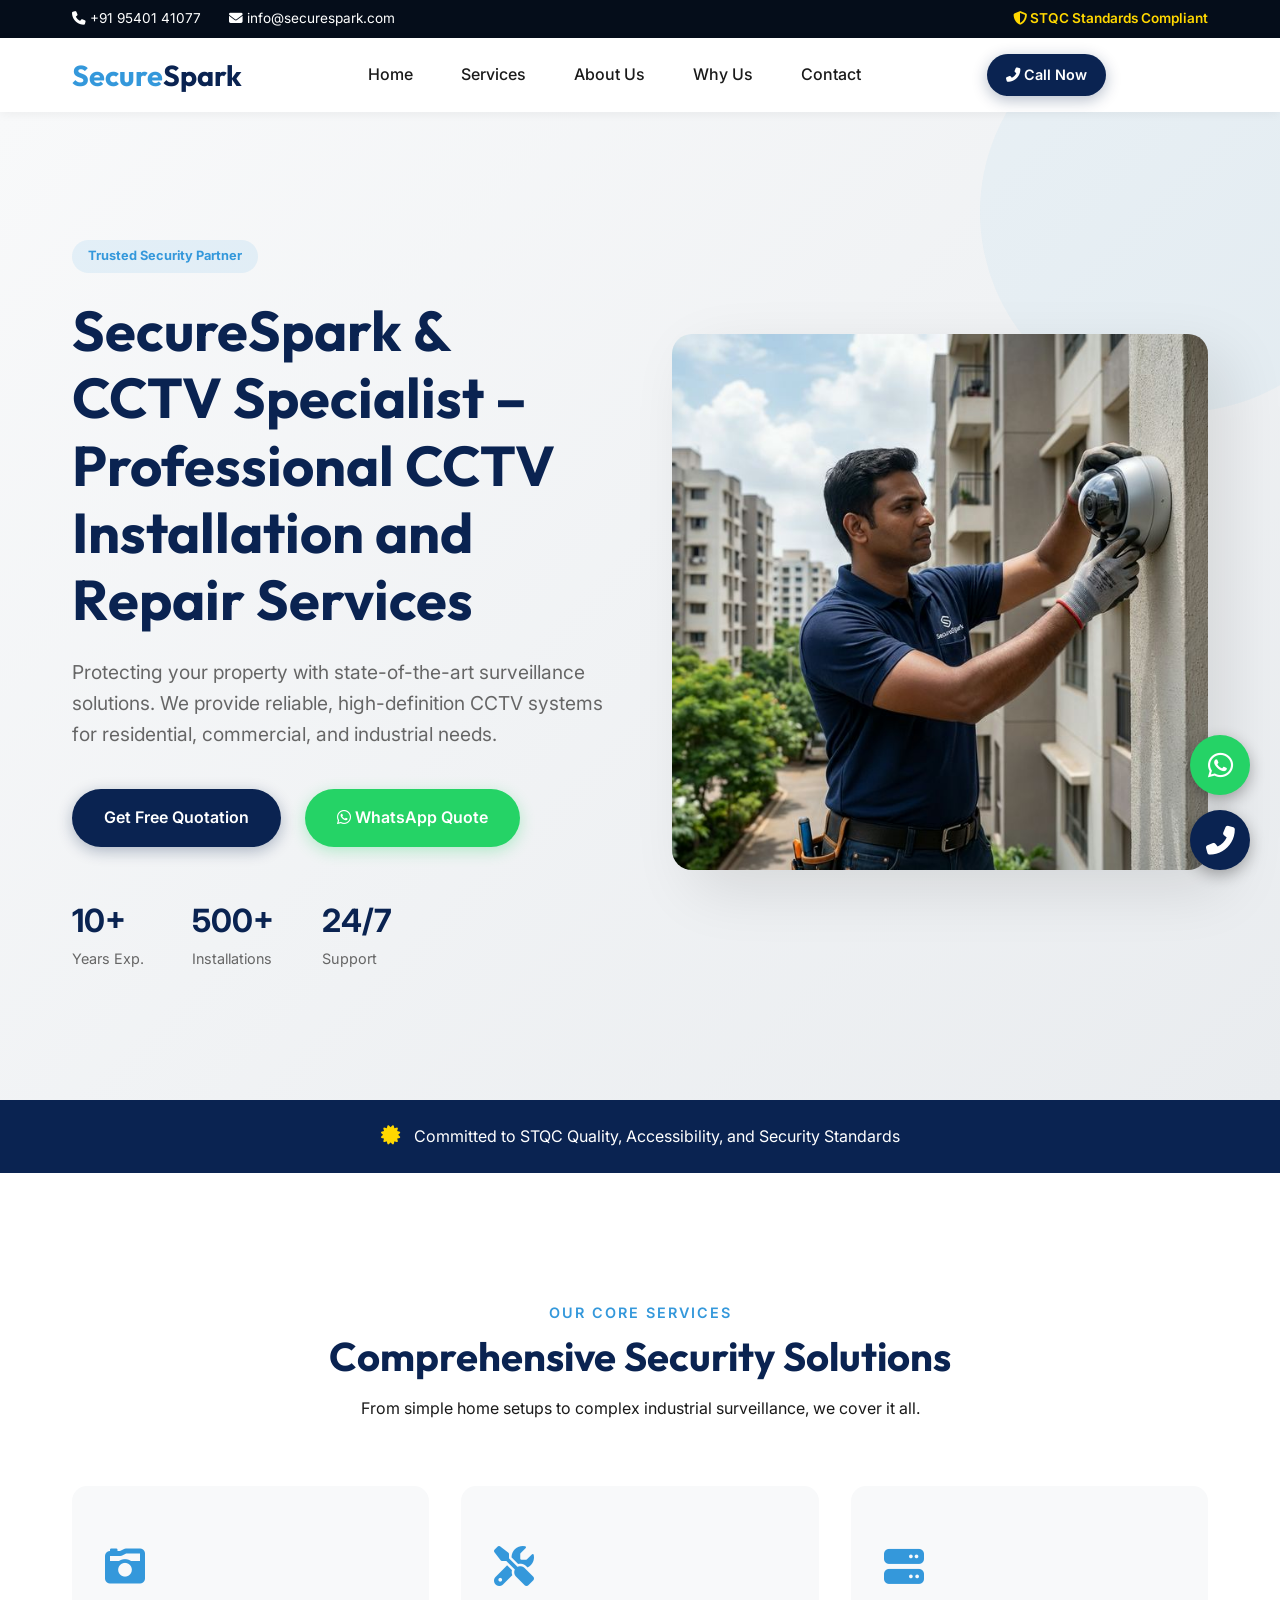
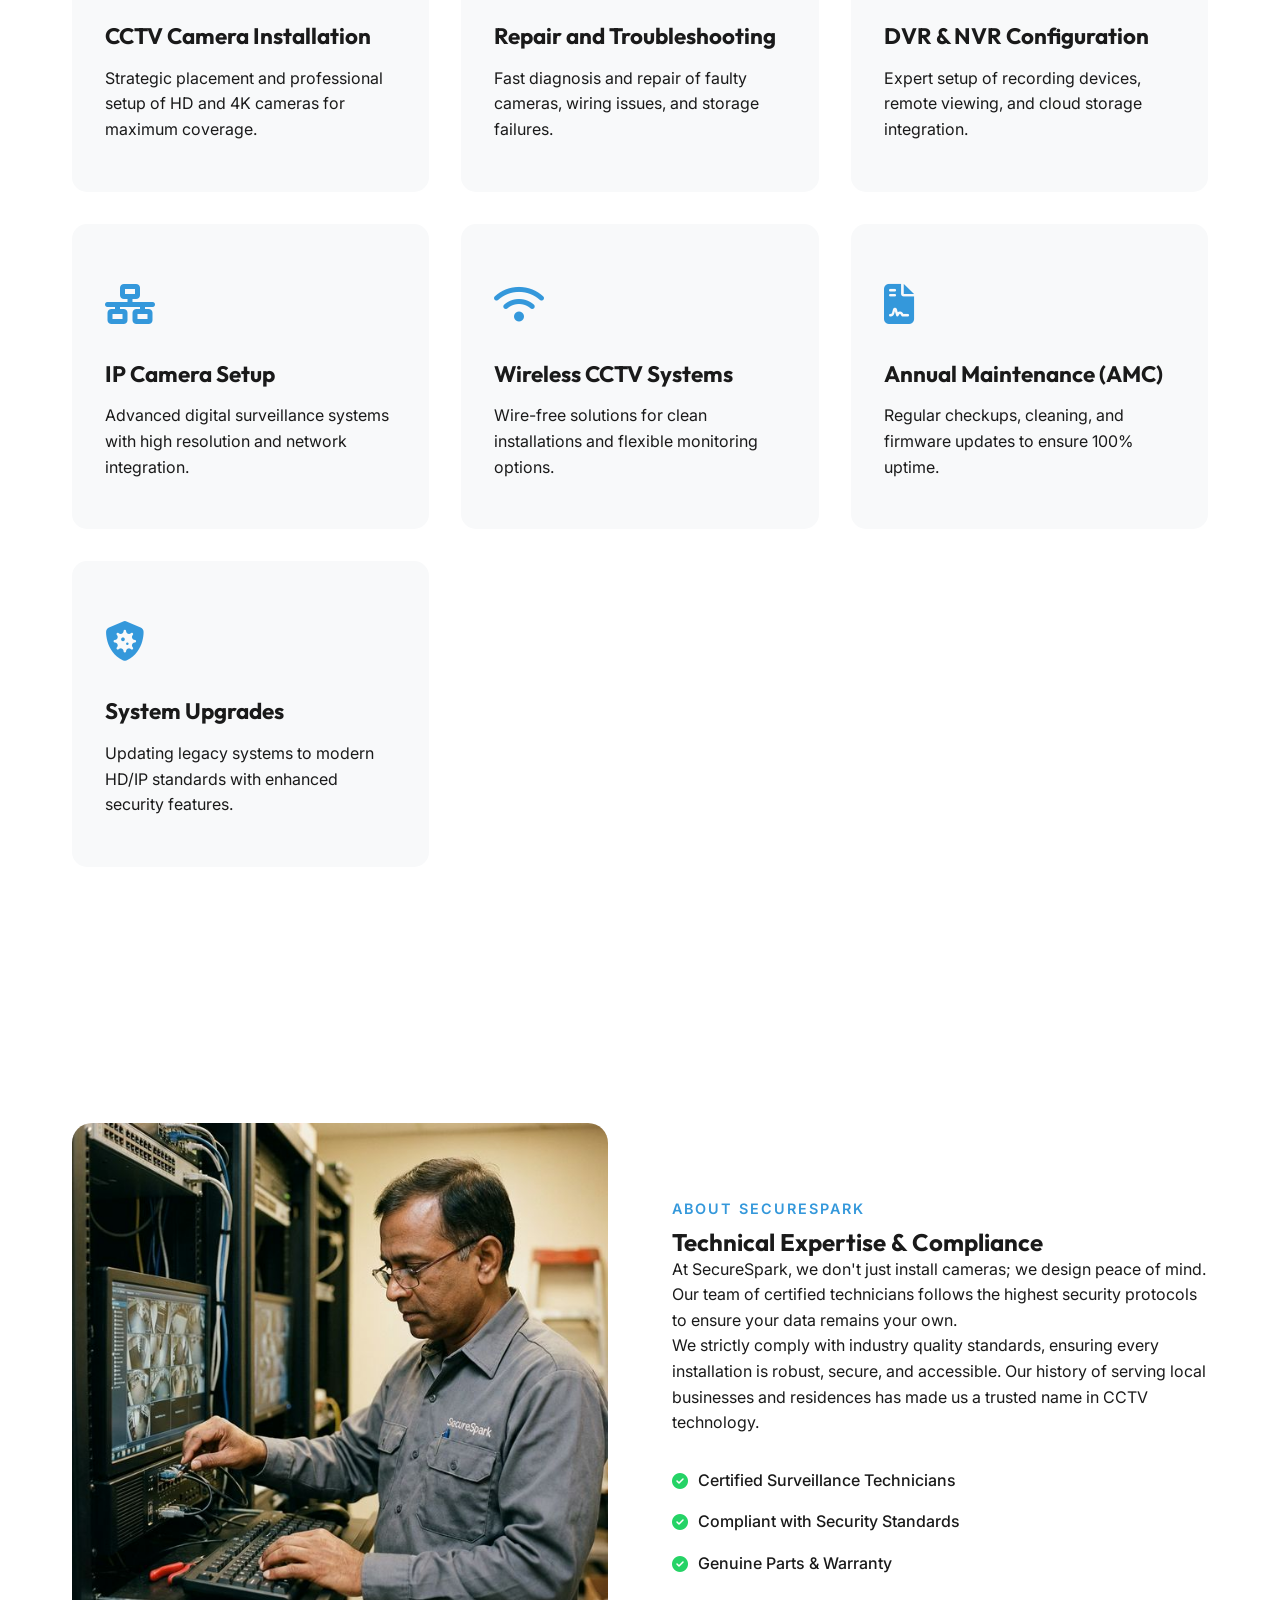
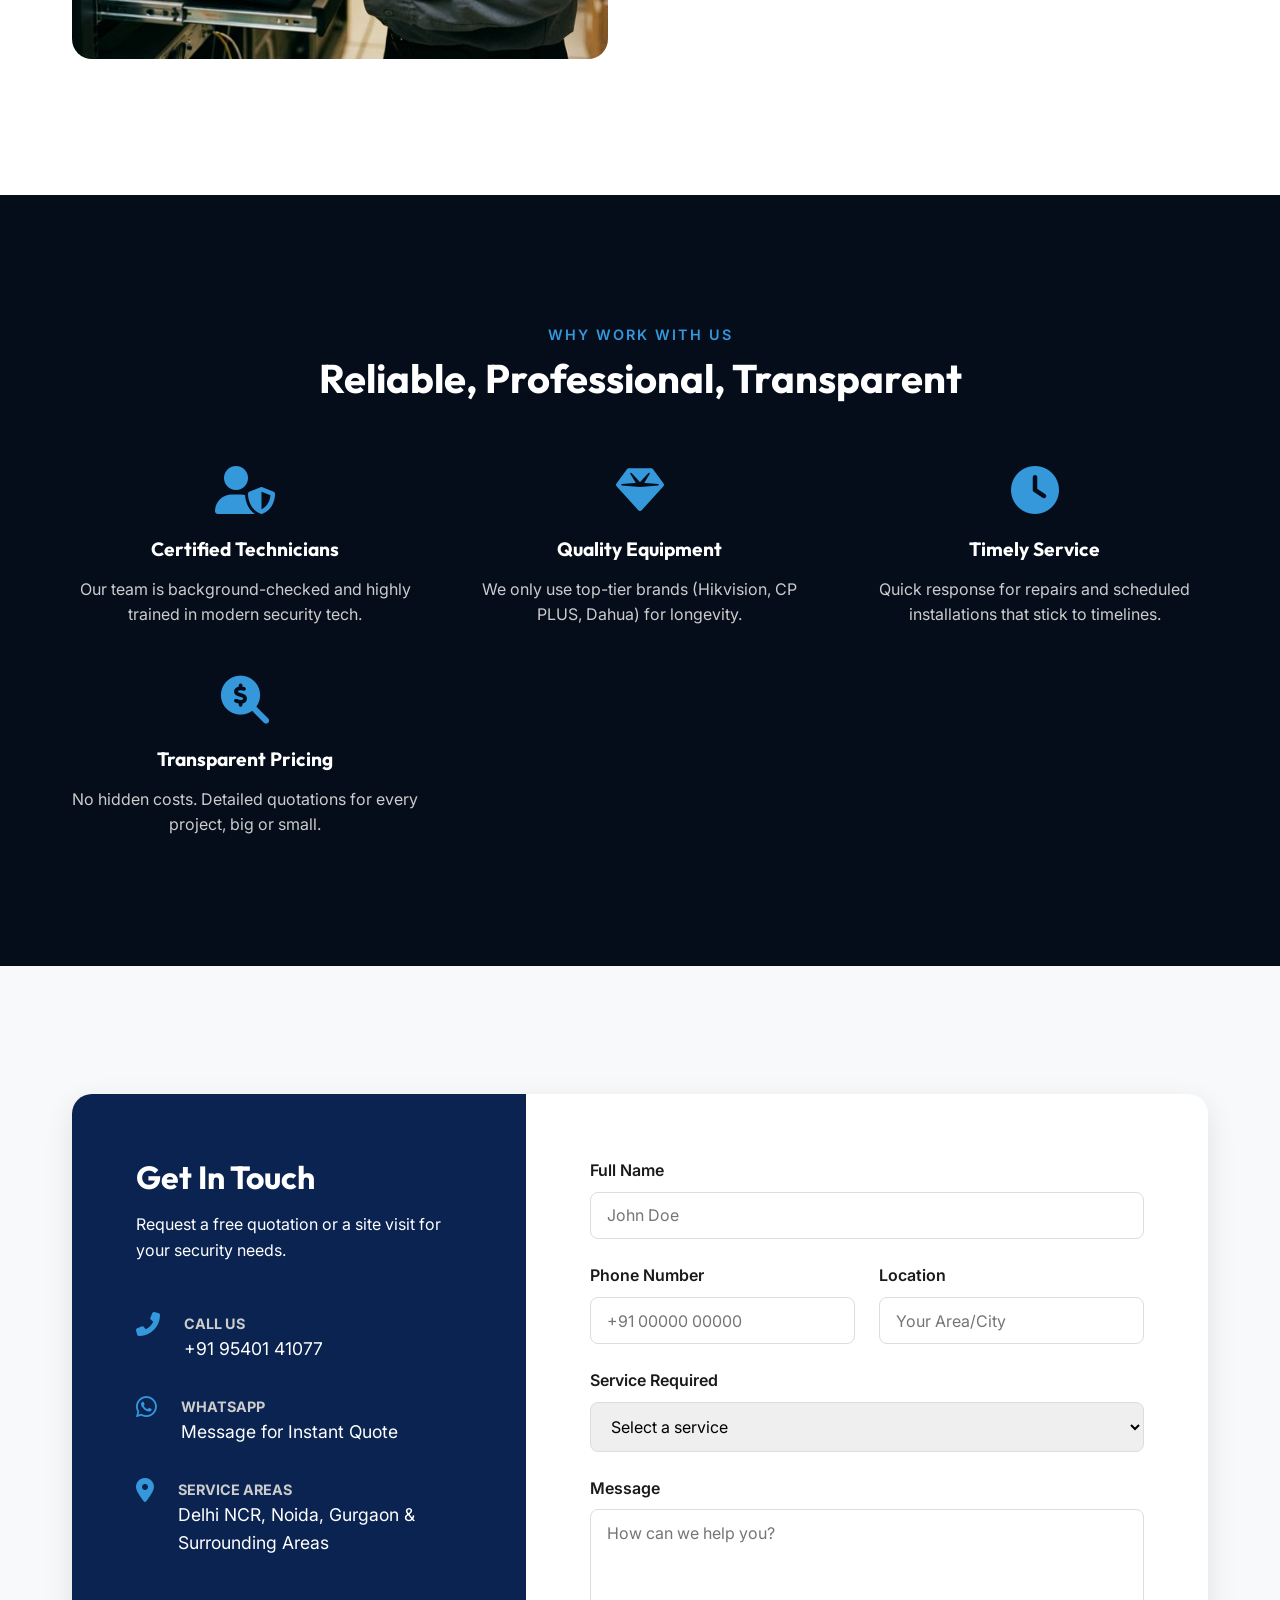
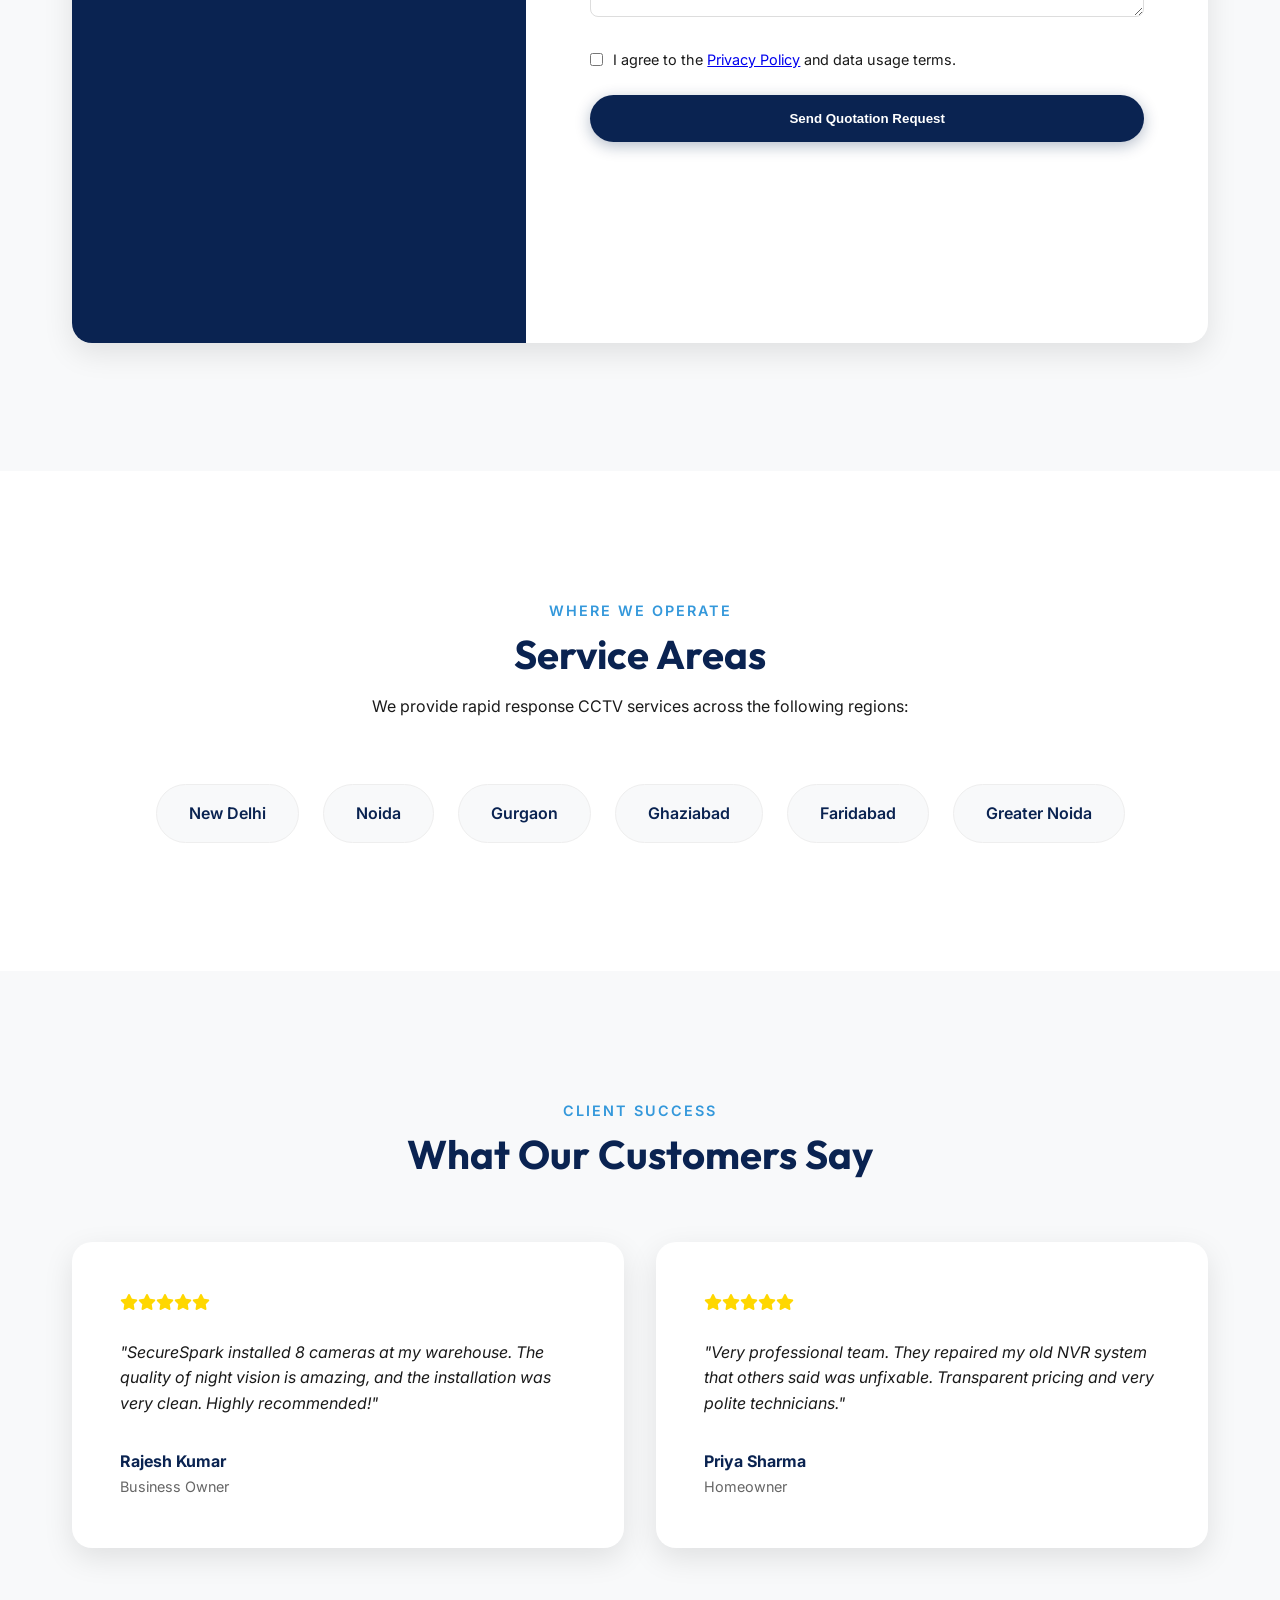
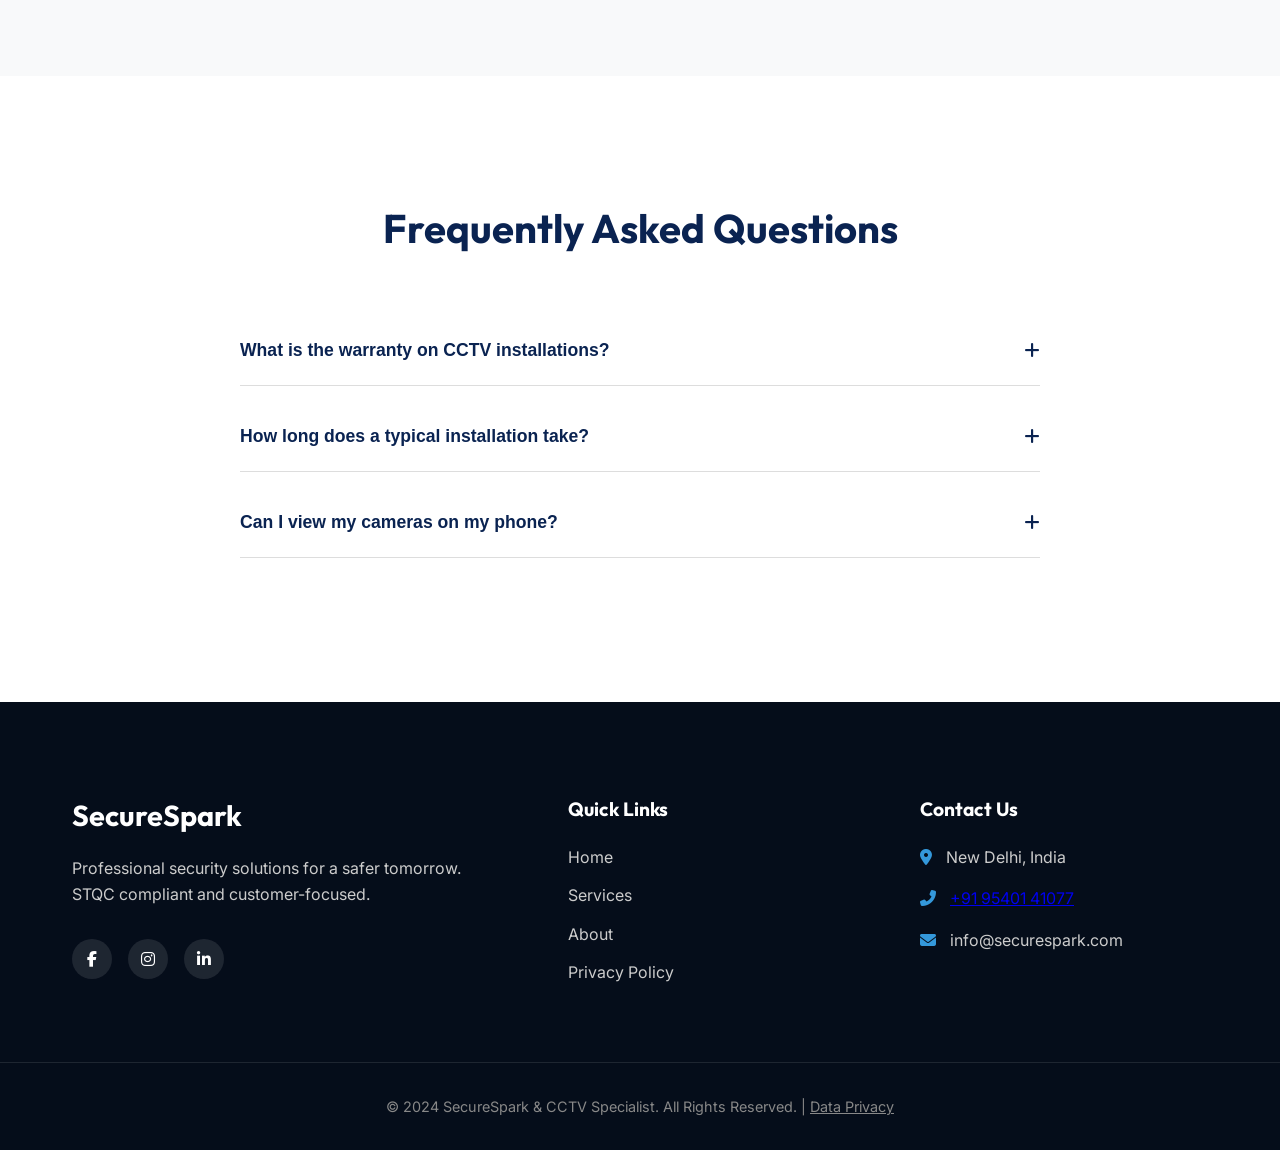
==== index.html @ 8aa3fdb1 "Add files via upload" ====
<!DOCTYPE html>
<html lang="en">

<head>
    <meta charset="UTF-8">
    <meta name="viewport" content="width=device-width, initial-scale=1.0">
    <title>SecureSpark & CCTV Specialist - Professional CCTV Installation & Repair</title>
    <meta name="description"
        content="Professional CCTV installation, repair, and maintenance services for residential and commercial clients. Get a free quotation today. Secure your space with SecureSpark.">
    <meta name="keywords"
        content="CCTV installation near me, CCTV repair service, security camera installation, SecureSpark CCTV, security systems India">

    <!-- Favicon (Placeholder) -->
    <link rel="icon" type="image/x-icon" href="/assets/favicon.ico">

    <!-- Google Fonts -->
    <link rel="preconnect" href="https://fonts.googleapis.com">
    <link rel="preconnect" href="https://fonts.gstatic.com" crossorigin>
    <link
        href="https://fonts.googleapis.com/css2?family=Outfit:wght@300;400;600;700&family=Inter:wght@400;500;700&display=swap"
        rel="stylesheet">

    <!-- Font Awesome for Icons (using CDN for simplicity and performance) -->
    <link rel="stylesheet" href="https://cdnjs.cloudflare.com/ajax/libs/font-awesome/6.5.1/css/all.min.css">

    <!-- CSS Styles -->
    <link rel="stylesheet" href="styles.css">

    <!-- Structured Data (JSON-LD) for SEO -->
    <script type="application/ld+json">
    {
      "@context": "https://schema.org",
      "@type": "LocalBusiness",
      "name": "SecureSpark & CCTV Specialist",
      "image": "assets/hero-cctv.webp",
      "@id": "",
      "url": "https://www.securespark.com",
      "telephone": "+919540141077",
      "address": {
        "@type": "PostalAddress",
        "streetAddress": "Main Area",
        "addressLocality": "New Delhi",
        "addressRegion": "Delhi",
        "postalCode": "110001",
        "addressCountry": "IN"
      },
      "geo": {
        "@type": "GeoCoordinates",
        "latitude": 28.6139,
        "longitude": 77.2090
      },
      "openingHoursSpecification": {
        "@type": "OpeningHoursSpecification",
        "dayOfWeek": [
          "Monday",
          "Tuesday",
          "Wednesday",
          "Thursday",
          "Friday",
          "Saturday",
          "Sunday"
        ],
        "opens": "00:00",
        "closes": "23:59"
      },
      "sameAs": [
        "https://www.facebook.com/securespark",
        "https://www.instagram.com/securespark"
      ]
    }
    </script>
</head>

<body>
    <!-- Top Bar -->
    <div class="top-bar">
        <div class="container flex-between">
            <div class="contact-info">
                <a href="tel:+919540141077"><i class="fas fa-phone"></i> +91 95401 41077</a>
                <a href="mailto:info@securespark.com"><i class="fas fa-envelope"></i> info@securespark.com</a>
            </div>
            <div class="top-actions">
                <span class="stqc-tag"><i class="fas fa-shield-alt"></i> STQC Standards Compliant</span>
            </div>
        </div>
    </div>

    <!-- Header / Navbar -->
    <header class="header" id="header">
        <nav class="container navbar">
            <a href="/" class="logo">
                <span class="spark">Secure</span>Spark
            </a>
            <ul class="nav-links">
                <li><a href="#home">Home</a></li>
                <li><a href="#services">Services</a></li>
                <li><a href="#about">About Us</a></li>
                <li><a href="#why-choose-us">Why Us</a></li>
                <li><a href="#contact">Contact</a></li>
            </ul>
            <div class="nav-cta">
                <a href="tel:+919540141077" class="btn btn-primary small-btn"><i class="fas fa-phone-alt"></i> Call
                    Now</a>
            </div>
            <div class="mobile-menu-btn" id="menu-btn">
                <span></span>
                <span></span>
                <span></span>
            </div>
        </nav>
    </header>

    <main>
        <!-- Hero Section -->
        <section id="home" class="hero">
            <div class="container grid-2">
                <div class="hero-content">
                    <span class="badge">Trusted Security Partner</span>
                    <h1>SecureSpark & CCTV Specialist – Professional CCTV Installation and Repair Services</h1>
                    <p>Protecting your property with state-of-the-art surveillance solutions. We provide reliable,
                        high-definition CCTV systems for residential, commercial, and industrial needs.</p>
                    <div class="hero-btns">
                        <a href="#contact" class="btn btn-primary">Get Free Quotation</a>
                        <a href="https://wa.me/919540141077" class="btn btn-secondary"><i class="fab fa-whatsapp"></i>
                            WhatsApp Quote</a>
                    </div>
                    <div class="hero-stats">
                        <div class="stat-item">
                            <span class="stat-num">10+</span>
                            <span class="stat-text">Years Exp.</span>
                        </div>
                        <div class="stat-item">
                            <span class="stat-num">500+</span>
                            <span class="stat-text">Installations</span>
                        </div>
                        <div class="stat-item">
                            <span class="stat-num">24/7</span>
                            <span class="stat-text">Support</span>
                        </div>
                    </div>
                </div>
                <div class="hero-image">
                    <div class="img-wrapper">
                        <img src="assets/hero-v3.png" alt="Professional Indian CCTV Installation - SecureSpark"
                            id="hero-img">
                    </div>
                </div>
            </div>
        </section>

        <!-- Quality Standards Banner -->
        <section class="stqc-banner">
            <div class="container">
                <div class="banner-content">
                    <i class="fas fa-certificate"></i>
                    <span>Committed to STQC Quality, Accessibility, and Security Standards</span>
                </div>
            </div>
        </section>

        <!-- Services Section -->
        <section id="services" class="services">
            <div class="container">
                <div class="section-header">
                    <span class="subheading">Our Core Services</span>
                    <h2>Comprehensive Security Solutions</h2>
                    <p>From simple home setups to complex industrial surveillance, we cover it all.</p>
                </div>
                <div class="services-grid">
                    <div class="service-card">
                        <div class="icon"><i class="fas fa-camera-retro"></i></div>
                        <h3>CCTV Camera Installation</h3>
                        <p>Strategic placement and professional setup of HD and 4K cameras for maximum coverage.</p>
                    </div>
                    <div class="service-card">
                        <div class="icon"><i class="fas fa-tools"></i></div>
                        <h3>Repair and Troubleshooting</h3>
                        <p>Fast diagnosis and repair of faulty cameras, wiring issues, and storage failures.</p>
                    </div>
                    <div class="service-card">
                        <div class="icon"><i class="fas fa-server"></i></div>
                        <h3>DVR & NVR Configuration</h3>
                        <p>Expert setup of recording devices, remote viewing, and cloud storage integration.</p>
                    </div>
                    <div class="service-card">
                        <div class="icon"><i class="fas fa-network-wired"></i></div>
                        <h3>IP Camera Setup</h3>
                        <p>Advanced digital surveillance systems with high resolution and network integration.</p>
                    </div>
                    <div class="service-card">
                        <div class="icon"><i class="fas fa-wifi"></i></div>
                        <h3>Wireless CCTV Systems</h3>
                        <p>Wire-free solutions for clean installations and flexible monitoring options.</p>
                    </div>
                    <div class="service-card">
                        <div class="icon"><i class="fas fa-file-contract"></i></div>
                        <h3>Annual Maintenance (AMC)</h3>
                        <p>Regular checkups, cleaning, and firmware updates to ensure 100% uptime.</p>
                    </div>
                    <div class="service-card">
                        <div class="icon"><i class="fas fa-shield-virus"></i></div>
                        <h3>System Upgrades</h3>
                        <p>Updating legacy systems to modern HD/IP standards with enhanced security features.</p>
                    </div>
                </div>
            </div>
        </section>

        <!-- About Section -->
        <section id="about" class="about">
            <div class="container grid-2 align-center">
                <div class="about-image">
                    <img src="assets/about-v3.png" alt="SecureSpark Indian Technician at work">
                </div>
                <div class="about-content">
                    <span class="subheading">About SecureSpark</span>
                    <h2>Technical Expertise & Compliance</h2>
                    <p>At SecureSpark, we don't just install cameras; we design peace of mind. Our team of certified
                        technicians follows the highest security protocols to ensure your data remains your own.</p>
                    <p>We strictly comply with industry quality standards, ensuring every installation is robust,
                        secure, and accessible. Our history of serving local businesses and residences has made us a
                        trusted name in CCTV technology.</p>
                    <ul class="about-list">
                        <li><i class="fas fa-check-circle"></i> Certified Surveillance Technicians</li>
                        <li><i class="fas fa-check-circle"></i> Compliant with Security Standards</li>
                        <li><i class="fas fa-check-circle"></i> Genuine Parts & Warranty</li>
                    </ul>
                </div>
            </div>
        </section>

        <!-- Why Choose Us -->
        <section id="why-choose-us" class="why-us">
            <div class="container">
                <div class="section-header">
                    <span class="subheading">Why Work With Us</span>
                    <h2>Reliable, Professional, Transparent</h2>
                </div>
                <div class="why-grid">
                    <div class="why-item">
                        <i class="fas fa-user-shield"></i>
                        <h4>Certified Technicians</h4>
                        <p>Our team is background-checked and highly trained in modern security tech.</p>
                    </div>
                    <div class="why-item">
                        <i class="fas fa-gem"></i>
                        <h4>Quality Equipment</h4>
                        <p>We only use top-tier brands (Hikvision, CP PLUS, Dahua) for longevity.</p>
                    </div>
                    <div class="why-item">
                        <i class="fas fa-clock"></i>
                        <h4>Timely Service</h4>
                        <p>Quick response for repairs and scheduled installations that stick to timelines.</p>
                    </div>
                    <div class="why-item">
                        <i class="fas fa-search-dollar"></i>
                        <h4>Transparent Pricing</h4>
                        <p>No hidden costs. Detailed quotations for every project, big or small.</p>
                    </div>
                </div>
            </div>
        </section>

        <!-- Contact Section -->
        <section id="contact" class="contact">
            <div class="container">
                <div class="contact-box">
                    <div class="contact-info-panel">
                        <h3>Get In Touch</h3>
                        <p>Request a free quotation or a site visit for your security needs.</p>
                        <ul class="contact-details">
                            <li>
                                <i class="fas fa-phone-alt"></i>
                                <div>
                                    <span>Call Us</span>
                                    <a href="tel:+919540141077">+91 95401 41077</a>
                                </div>
                            </li>
                            <li>
                                <i class="fab fa-whatsapp"></i>
                                <div>
                                    <span>WhatsApp</span>
                                    <a href="https://wa.me/919540141077">Message for Instant Quote</a>
                                </div>
                            </li>
                            <li>
                                <i class="fas fa-map-marker-alt"></i>
                                <div>
                                    <span>Service Areas</span>
                                    <p>Delhi NCR, Noida, Gurgaon & Surrounding Areas</p>
                                </div>
                            </li>
                        </ul>
                        <div class="map-placeholder">
                            <iframe
                                src="https://www.google.com/maps/embed?pb=!1m18!1m12!1m3!1d224345.8392350762!2d77.0688975!3d28.5272803!2m3!1f0!2f0!3f0!3m2!1i1024!2i768!4f13.1!3m3!1m2!1s0x390cfd5b347eb111%3A0xa2e424213d284e3e!2sNew%20Delhi%2C%20Delhi!5e0!3m2!1sen!2sin!4v1700000000000!5m2!1sen!2sin"
                                width="100%" height="250" style="border:0; border-radius: 10px; margin-top: 2rem;"
                                allowfullscreen="" loading="lazy"></iframe>
                        </div>
                    </div>
                    <div class="contact-form-panel">
                        <form id="quote-form" action="https://formspree.io/f/mqakezyy" method="POST">
                            <input type="hidden" name="_to" value="djsanz57@gmail.com">
                            <div class="form-group">
                                <label for="name">Full Name</label>
                                <input type="text" id="name" name="name" placeholder="John Doe" required>
                            </div>
                            <div class="form-row">
                                <div class="form-group">
                                    <label for="phone">Phone Number</label>
                                    <input type="tel" id="phone" name="phone" placeholder="+91 00000 00000" required>
                                </div>
                                <div class="form-group">
                                    <label for="location">Location</label>
                                    <input type="text" id="location" name="location" placeholder="Your Area/City"
                                        required>
                                </div>
                            </div>
                            <div class="form-group">
                                <label for="service">Service Required</label>
                                <select id="service" name="service" required>
                                    <option value="" disabled selected>Select a service</option>
                                    <option value="installation">CCTV Camera Installation</option>
                                    <option value="repair">CCTV Repair & Troubleshooting</option>
                                    <option value="dvr-nvr">DVR/NVR Configuration</option>
                                    <option value="ip-camera">IP Camera Setup</option>
                                    <option value="wireless">Wireless CCTV Systems</option>
                                    <option value="amc">Annual Maintenance Contract (AMC)</option>
                                    <option value="upgrade">System Upgrade & Enhancement</option>
                                    <option value="other">Other Inquiry</option>
                                </select>
                            </div>
                            <div class="form-group">
                                <label for="message">Message</label>
                                <textarea id="message" name="message" rows="4"
                                    placeholder="How can we help you?"></textarea>
                            </div>
                            <div class="form-consent">
                                <input type="checkbox" id="consent" required>
                                <label for="consent">I agree to the <a href="privacy.html">Privacy Policy</a> and data
                                    usage terms.</label>
                            </div>
                            <button type="submit" class="btn btn-primary full-width">Send Quotation Request</button>
                            <p id="form-status" class="form-status"></p>
                        </form>
                    </div>
                </div>
            </div>
        </section>

        <!-- Service Areas -->
        <section class="areas">
            <div class="container">
                <div class="section-header">
                    <span class="subheading">Where We Operate</span>
                    <h2>Service Areas</h2>
                    <p>We provide rapid response CCTV services across the following regions:</p>
                </div>
                <div class="areas-flex">
                    <div class="area-item">New Delhi</div>
                    <div class="area-item">Noida</div>
                    <div class="area-item">Gurgaon</div>
                    <div class="area-item">Ghaziabad</div>
                    <div class="area-item">Faridabad</div>
                    <div class="area-item">Greater Noida</div>
                </div>
            </div>
        </section>

        <!-- Testimonials -->
        <section class="testimonials">
            <div class="container">
                <div class="section-header">
                    <span class="subheading">Client Success</span>
                    <h2>What Our Customers Say</h2>
                </div>
                <div class="testimonial-grid">
                    <div class="testimonial-card">
                        <div class="stars"><i class="fas fa-star"></i><i class="fas fa-star"></i><i
                                class="fas fa-star"></i><i class="fas fa-star"></i><i class="fas fa-star"></i></div>
                        <p>"SecureSpark installed 8 cameras at my warehouse. The quality of night vision is amazing, and
                            the installation was very clean. Highly recommended!"</p>
                        <div class="user">
                            <strong>Rajesh Kumar</strong>
                            <span>Business Owner</span>
                        </div>
                    </div>
                    <div class="testimonial-card">
                        <div class="stars"><i class="fas fa-star"></i><i class="fas fa-star"></i><i
                                class="fas fa-star"></i><i class="fas fa-star"></i><i class="fas fa-star"></i></div>
                        <p>"Very professional team. They repaired my old NVR system that others said was unfixable.
                            Transparent pricing and very polite technicians."</p>
                        <div class="user">
                            <strong>Priya Sharma</strong>
                            <span>Homeowner</span>
                        </div>
                    </div>
                </div>
            </div>
        </section>

        <!-- FAQ Section -->
        <section class="faq">
            <div class="container">
                <div class="section-header">
                    <h2>Frequently Asked Questions</h2>
                </div>
                <div class="faq-container">
                    <div class="faq-item">
                        <button class="faq-question">What is the warranty on CCTV installations? <i
                                class="fas fa-plus"></i></button>
                        <div class="faq-answer">
                            <p>We provide a 1-year on-site warranty for our installation services, and the hardware
                                warranty (usually 1-2 years) is provided by the manufacturer (Hikvision, CP PLUS, etc.).
                            </p>
                        </div>
                    </div>
                    <div class="faq-item">
                        <button class="faq-question">How long does a typical installation take? <i
                                class="fas fa-plus"></i></button>
                        <div class="faq-answer">
                            <p>For a standard 4-camera setup in a residential setting, it usually takes 4-6 hours.
                                Commercial projects depend on the scale and complexity of the wiring.</p>
                        </div>
                    </div>
                    <div class="faq-item">
                        <button class="faq-question">Can I view my cameras on my phone? <i
                                class="fas fa-plus"></i></button>
                        <div class="faq-answer">
                            <p>Yes, all our DVR/NVR systems support remote viewing. We configure the app on your mobile
                                device as part of the installation process.</p>
                        </div>
                    </div>
                </div>
            </div>
        </section>
    </main>

    <!-- Footer -->
    <footer class="footer">
        <div class="container footer-grid">
            <div class="footer-brand">
                <a href="/" class="logo">SecureSpark</a>
                <p>Professional security solutions for a safer tomorrow. STQC compliant and customer-focused.</p>
                <div class="social-links">
                    <a href="#"><i class="fab fa-facebook-f"></i></a>
                    <a href="#"><i class="fab fa-instagram"></i></a>
                    <a href="#"><i class="fab fa-linkedin-in"></i></a>
                </div>
            </div>
            <div class="footer-links">
                <h4>Quick Links</h4>
                <ul>
                    <li><a href="#home">Home</a></li>
                    <li><a href="#services">Services</a></li>
                    <li><a href="#about">About</a></li>
                    <li><a href="privacy.html">Privacy Policy</a></li>
                </ul>
            </div>
            <div class="footer-contact">
                <h4>Contact Us</h4>
                <p><i class="fas fa-map-marker-alt"></i> New Delhi, India</p>
                <p><i class="fas fa-phone-alt"></i> <a href="tel:+919540141077">+91 95401 41077</a></p>
                <p><i class="fas fa-envelope"></i> info@securespark.com</p>
            </div>
        </div>
        <div class="footer-bottom">
            <p>&copy; 2024 SecureSpark & CCTV Specialist. All Rights Reserved. | <a href="privacy.html">Data Privacy</a>
            </p>
        </div>
    </footer>

    <!-- Floating Action Buttons -->
    <div class="floating-actions">
        <a href="https://wa.me/919540141077" class="float-btn whatsapp" aria-label="Chat on WhatsApp">
            <i class="fab fa-whatsapp"></i>
        </a>
        <a href="tel:+919540141077" class="float-btn call" aria-label="Call Now">
            <i class="fas fa-phone-alt"></i>
        </a>
    </div>

    <script src="scripts.js"></script>
</body>

</html>
---- styles.css ----
:root {
    /* Color Palette */
    --primary: #0a2351;
    /* Dark Blue */
    --secondary: #25d366;
    /* WhatsApp Green */
    --accent: #3498db;
    /* Light Blue */
    --text-dark: #1a1a1a;
    --text-light: #f4f4f4;
    --text-muted: #666;
    --bg-light: #ffffff;
    --bg-grey: #f8f9fa;
    --bg-dark: #050d1a;
    --white: #ffffff;
    --shadow: 0 10px 30px rgba(0, 0, 0, 0.1);
    --transition: all 0.3s ease;
}

* {
    margin: 0;
    padding: 0;
    box-sizing: border-box;
}

html {
    scroll-behavior: smooth;
}

body {
    font-family: 'Inter', sans-serif;
    line-height: 1.6;
    color: var(--text-dark);
    background: var(--bg-light);
    overflow-x: hidden;
}

h1,
h2,
h3,
h4,
.logo {
    font-family: 'Outfit', sans-serif;
    font-weight: 700;
    line-height: 1.2;
}

.container {
    max-width: 1200px;
    margin: 0 auto;
    padding: 0 2rem;
}

.flex-between {
    display: flex;
    justify-content: space-between;
    align-items: center;
}

.grid-2 {
    display: grid;
    grid-template-columns: 1fr 1fr;
    gap: 4rem;
    align-items: center;
}

/* Typography Helpers */
.section-header {
    text-align: center;
    margin-bottom: 4rem;
}

.section-header h2 {
    font-size: 2.5rem;
    color: var(--primary);
    margin-bottom: 1rem;
}

.subheading {
    display: block;
    text-transform: uppercase;
    color: var(--accent);
    letter-spacing: 2px;
    font-weight: 600;
    font-size: 0.9rem;
    margin-bottom: 0.5rem;
}

/* Buttons */
.btn {
    display: inline-block;
    padding: 1rem 2rem;
    border-radius: 50px;
    font-weight: 600;
    text-decoration: none;
    transition: var(--transition);
    cursor: pointer;
    border: none;
    text-align: center;
}

.btn-primary {
    background: var(--primary);
    color: var(--white);
    box-shadow: 0 4px 15px rgba(10, 35, 81, 0.3);
}

.btn-primary:hover {
    background: var(--accent);
    transform: translateY(-3px);
}

.btn-secondary {
    background: var(--secondary);
    color: var(--white);
    box-shadow: 0 4px 15px rgba(37, 211, 102, 0.3);
}

.btn-secondary:hover {
    background: #1eb954;
    transform: translateY(-3px);
}

.small-btn {
    padding: 0.6rem 1.2rem;
    font-size: 0.9rem;
}

/* Top Bar */
.top-bar {
    background: var(--bg-dark);
    color: var(--white);
    padding: 0.5rem 0;
    font-size: 0.85rem;
}

.top-bar a {
    color: var(--white);
    text-decoration: none;
    margin-right: 1.5rem;
}

.stqc-tag {
    color: #ffd700;
    font-weight: 600;
}

/* Header */
.header {
    background: var(--white);
    padding: 1rem 0;
    position: sticky;
    top: 0;
    z-index: 1000;
    box-shadow: 0 2px 10px rgba(0, 0, 0, 0.05);
}

.navbar {
    display: flex;
    justify-content: space-between;
    align-items: center;
}

.logo {
    font-size: 1.8rem;
    color: var(--primary);
    text-decoration: none;
}

.logo .spark {
    color: var(--accent);
}

.nav-links {
    display: flex;
    list-style: none;
}

.nav-links li a {
    text-decoration: none;
    color: var(--text-dark);
    margin: 0 1.5rem;
    font-weight: 500;
    transition: var(--transition);
}

.nav-links li a:hover {
    color: var(--accent);
}

/* Hero Section */
.hero {
    padding: 8rem 0;
    background: linear-gradient(135deg, #f8f9fa 0%, #e9ecef 100%);
    position: relative;
    overflow: hidden;
}

.hero::before {
    content: '';
    position: absolute;
    top: -100px;
    right: -100px;
    width: 400px;
    height: 400px;
    background: rgba(52, 152, 219, 0.05);
    border-radius: 50%;
}

.badge {
    display: inline-block;
    padding: 0.4rem 1rem;
    background: rgba(52, 152, 219, 0.1);
    color: var(--accent);
    border-radius: 20px;
    font-size: 0.8rem;
    font-weight: 700;
    margin-bottom: 1.5rem;
}

.hero h1 {
    font-size: 3.5rem;
    margin-bottom: 1.5rem;
    color: var(--primary);
}

.hero p {
    font-size: 1.2rem;
    color: var(--text-muted);
    margin-bottom: 2.5rem;
    max-width: 600px;
}

.hero-btns {
    display: flex;
    gap: 1.5rem;
    margin-bottom: 3rem;
}

.hero-stats {
    display: flex;
    gap: 3rem;
}

.stat-num {
    display: block;
    font-size: 2rem;
    font-weight: 700;
    color: var(--primary);
}

.stat-text {
    font-size: 0.9rem;
    color: var(--text-muted);
}

.hero-image .img-wrapper {
    position: relative;
    z-index: 1;
}

.hero-image img {
    width: 100%;
    border-radius: 20px;
    box-shadow: 20px 20px 60px rgba(0, 0, 0, 0.1);
}

/* STQC Banner */
.stqc-banner {
    background: var(--primary);
    color: var(--white);
    padding: 1.5rem 0;
    text-align: center;
}

.banner-content i {
    color: #ffd700;
    margin-right: 10px;
    font-size: 1.2rem;
}

/* Services */
.services {
    padding: 8rem 0;
    background: var(--white);
}

.services-grid {
    display: grid;
    grid-template-columns: repeat(auto-fit, minmax(300px, 1fr));
    gap: 2rem;
}

.service-card {
    padding: 3rem 2rem;
    background: var(--bg-grey);
    border-radius: 15px;
    transition: var(--transition);
    border: 1px solid transparent;
}

.service-card:hover {
    transform: translateY(-10px);
    background: var(--white);
    box-shadow: var(--shadow);
    border-color: var(--accent);
}

.service-card .icon {
    font-size: 2.5rem;
    color: var(--accent);
    margin-bottom: 1.5rem;
}

.service-card h3 {
    margin-bottom: 1rem;
    font-size: 1.4rem;
}

/* About Section */
.about {
    padding: 8rem 0;
    background: var(--bg-light);
}

.about-image img {
    width: 100%;
    border-radius: 20px;
}

.about-list {
    list-style: none;
    margin-top: 2rem;
}

.about-list li {
    margin-bottom: 1rem;
    display: flex;
    align-items: center;
    gap: 10px;
    font-weight: 500;
}

.about-list li i {
    color: var(--secondary);
}

/* Why Choose Us */
.why-us {
    padding: 8rem 0;
    background: var(--bg-dark);
    color: var(--white);
}

.why-us .section-header h2 {
    color: var(--white);
}

.why-grid {
    display: grid;
    grid-template-columns: repeat(auto-fit, minmax(250px, 1fr));
    gap: 3rem;
}

.why-item {
    text-align: center;
}

.why-item i {
    font-size: 3rem;
    color: var(--accent);
    margin-bottom: 1.5rem;
}

.why-item h4 {
    font-size: 1.2rem;
    margin-bottom: 1rem;
}

.why-item p {
    color: #ccc;
}

/* Contact Section */
.contact {
    padding: 8rem 0;
    background: var(--bg-grey);
}

.contact-box {
    display: grid;
    grid-template-columns: 1fr 1.5fr;
    background: var(--white);
    border-radius: 20px;
    overflow: hidden;
    box-shadow: var(--shadow);
}

.contact-info-panel {
    background: var(--primary);
    color: var(--white);
    padding: 4rem;
}

.contact-info-panel h3 {
    font-size: 2rem;
    margin-bottom: 1rem;
}

.contact-details {
    list-style: none;
    margin-top: 3rem;
}

.contact-details li {
    display: flex;
    gap: 1.5rem;
    margin-bottom: 2rem;
}

.contact-details i {
    font-size: 1.5rem;
    color: var(--accent);
}

.contact-details span {
    display: block;
    font-weight: 700;
    font-size: 0.9rem;
    text-transform: uppercase;
    color: #ccc;
}

.contact-details a,
.contact-details p {
    color: var(--white);
    text-decoration: none;
    font-size: 1.1rem;
}

.contact-form-panel {
    padding: 4rem;
}

.form-group {
    margin-bottom: 1.5rem;
}

.form-group label {
    display: block;
    margin-bottom: 0.5rem;
    font-weight: 600;
}

.form-group input,
.form-group select,
.form-group textarea {
    width: 100%;
    padding: 0.8rem 1rem;
    border: 1px solid #ddd;
    border-radius: 8px;
    font-family: inherit;
    font-size: 1rem;
}

.form-row {
    display: grid;
    grid-template-columns: 1fr 1fr;
    gap: 1.5rem;
}

.form-consent {
    margin-bottom: 1.5rem;
    display: flex;
    gap: 10px;
    align-items: center;
    font-size: 0.9rem;
}

.full-width {
    width: 100%;
}

/* FAQ */
.faq {
    padding: 8rem 0;
}

.faq-container {
    max-width: 800px;
    margin: 0 auto;
}

.faq-item {
    margin-bottom: 1rem;
    border-bottom: 1px solid #ddd;
}

.faq-question {
    width: 100%;
    padding: 1.5rem 0;
    background: none;
    border: none;
    text-align: left;
    font-size: 1.1rem;
    font-weight: 600;
    cursor: pointer;
    display: flex;
    justify-content: space-between;
    align-items: center;
    color: var(--primary);
}

.faq-answer {
    max-height: 0;
    overflow: hidden;
    transition: max-height 0.3s ease;
}

.faq-answer p {
    padding-bottom: 1.5rem;
    color: var(--text-muted);
}

.faq-item.active .faq-answer {
    max-height: 200px;
}

.faq-item.active i {
    transform: rotate(45deg);
}

/* Footer */
.footer {
    background: var(--bg-dark);
    color: var(--white);
    padding: 6rem 0 2rem;
}

.footer-grid {
    display: grid;
    grid-template-columns: 1.5fr 1fr 1fr;
    gap: 4rem;
    margin-bottom: 4rem;
}

.footer-brand .logo {
    color: var(--white);
    margin-bottom: 1.5rem;
    display: inline-block;
}

.footer-brand p {
    color: #ccc;
    margin-bottom: 2rem;
}

.social-links {
    display: flex;
    gap: 1rem;
}

.social-links a {
    width: 40px;
    height: 40px;
    background: rgba(255, 255, 255, 0.1);
    border-radius: 50%;
    display: flex;
    align-items: center;
    justify-content: center;
    color: var(--white);
    text-decoration: none;
    transition: var(--transition);
}

.social-links a:hover {
    background: var(--accent);
}

.footer h4 {
    margin-bottom: 1.5rem;
    font-size: 1.2rem;
}

.footer-links ul {
    list-style: none;
}

.footer-links li {
    margin-bottom: 0.8rem;
}

.footer-links a {
    color: #ccc;
    text-decoration: none;
    transition: var(--transition);
}

.footer-links a:hover {
    color: var(--accent);
}

.footer-contact p {
    margin-bottom: 1rem;
    color: #ccc;
}

.footer-contact i {
    color: var(--accent);
    margin-right: 10px;
}

.footer-bottom {
    border-top: 1px solid rgba(255, 255, 255, 0.1);
    padding-top: 2rem;
    text-align: center;
    color: #888;
    font-size: 0.9rem;
}

.footer-bottom a {
    color: #888;
}

/* Floating Buttons */
.floating-actions {
    position: fixed;
    bottom: 30px;
    right: 30px;
    display: flex;
    flex-direction: column;
    gap: 15px;
    z-index: 999;
}

.float-btn {
    width: 60px;
    height: 60px;
    border-radius: 50%;
    display: flex;
    align-items: center;
    justify-content: center;
    color: var(--white);
    text-decoration: none;
    font-size: 1.8rem;
    box-shadow: 0 5px 15px rgba(0, 0, 0, 0.3);
    transition: var(--transition);
}

.float-btn:hover {
    transform: scale(1.1);
}

.whatsapp {
    background: var(--secondary);
}

.call {
    background: var(--primary);
}

/* Service Areas */
.areas {
    padding: 8rem 0;
    background: var(--white);
    text-align: center;
}

.areas-flex {
    display: flex;
    flex-wrap: wrap;
    justify-content: center;
    gap: 1.5rem;
}

.area-item {
    background: var(--bg-grey);
    padding: 1rem 2rem;
    border-radius: 50px;
    font-weight: 600;
    color: var(--primary);
    border: 1px solid #eee;
    transition: var(--transition);
}

.area-item:hover {
    background: var(--primary);
    color: var(--white);
}

/* Testimonials */
.testimonials {
    padding: 8rem 0;
    background: var(--bg-grey);
}

.testimonial-grid {
    display: grid;
    grid-template-columns: repeat(auto-fit, minmax(350px, 1fr));
    gap: 2rem;
}

.testimonial-card {
    background: var(--white);
    padding: 3rem;
    border-radius: 20px;
    box-shadow: var(--shadow);
}

.stars {
    color: #ffd700;
    margin-bottom: 1.5rem;
}

.testimonial-card p {
    font-style: italic;
    margin-bottom: 2rem;
    color: var(--text-dark);
}

.user strong {
    display: block;
    color: var(--primary);
}

.user span {
    font-size: 0.9rem;
    color: var(--text-muted);
}

/* Mobile Responsive */
@media (max-width: 992px) {
    .grid-2 {
        grid-template-columns: 1fr;
        gap: 2rem;
    }

    .hero h1 {
        font-size: 2.5rem;
    }

    .contact-box {
        grid-template-columns: 1fr;
    }

    .footer-grid {
        grid-template-columns: 1fr;
        gap: 2rem;
    }

    .nav-links {
        display: none;
    }

    .nav-cta {
        display: none;
    }

    .mobile-menu-btn {
        display: block;
        cursor: pointer;
    }

    .mobile-menu-btn span {
        display: block;
        width: 25px;
        height: 3px;
        background: var(--primary);
        margin: 5px 0;
    }
}
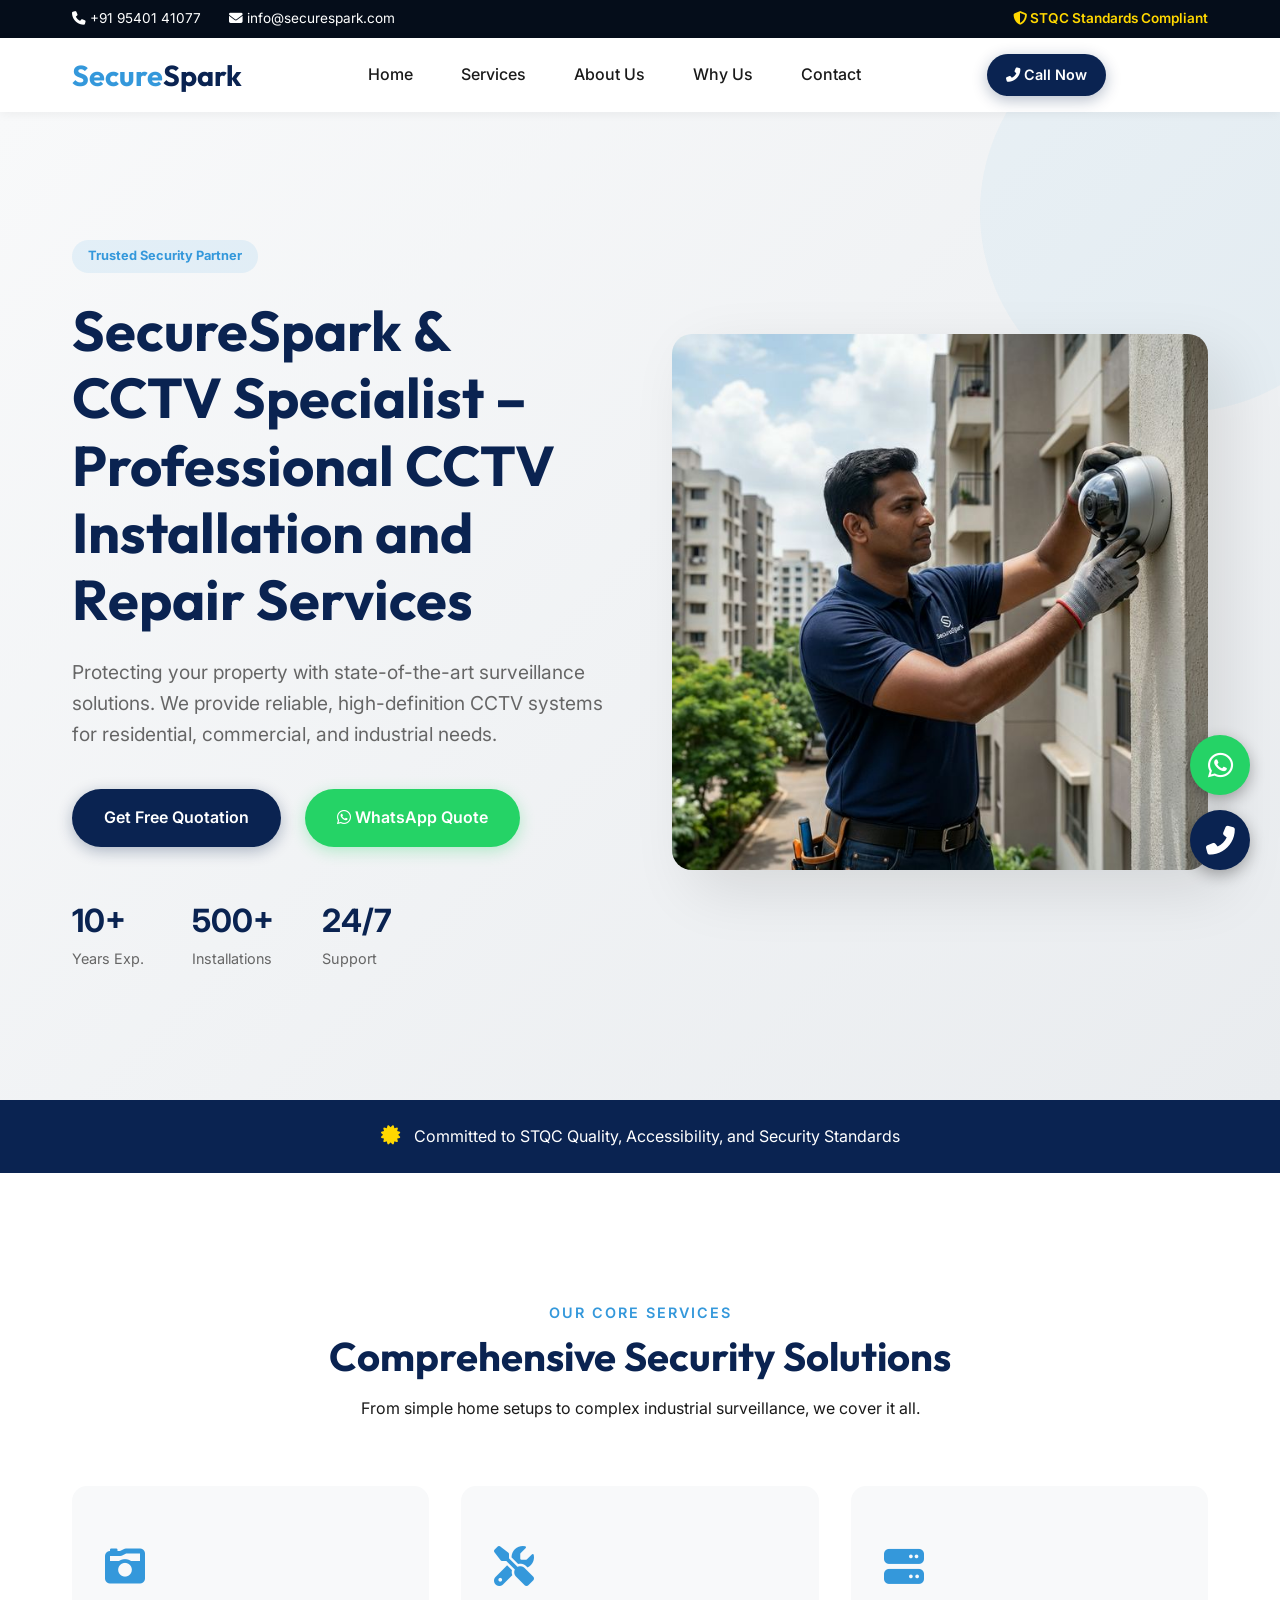
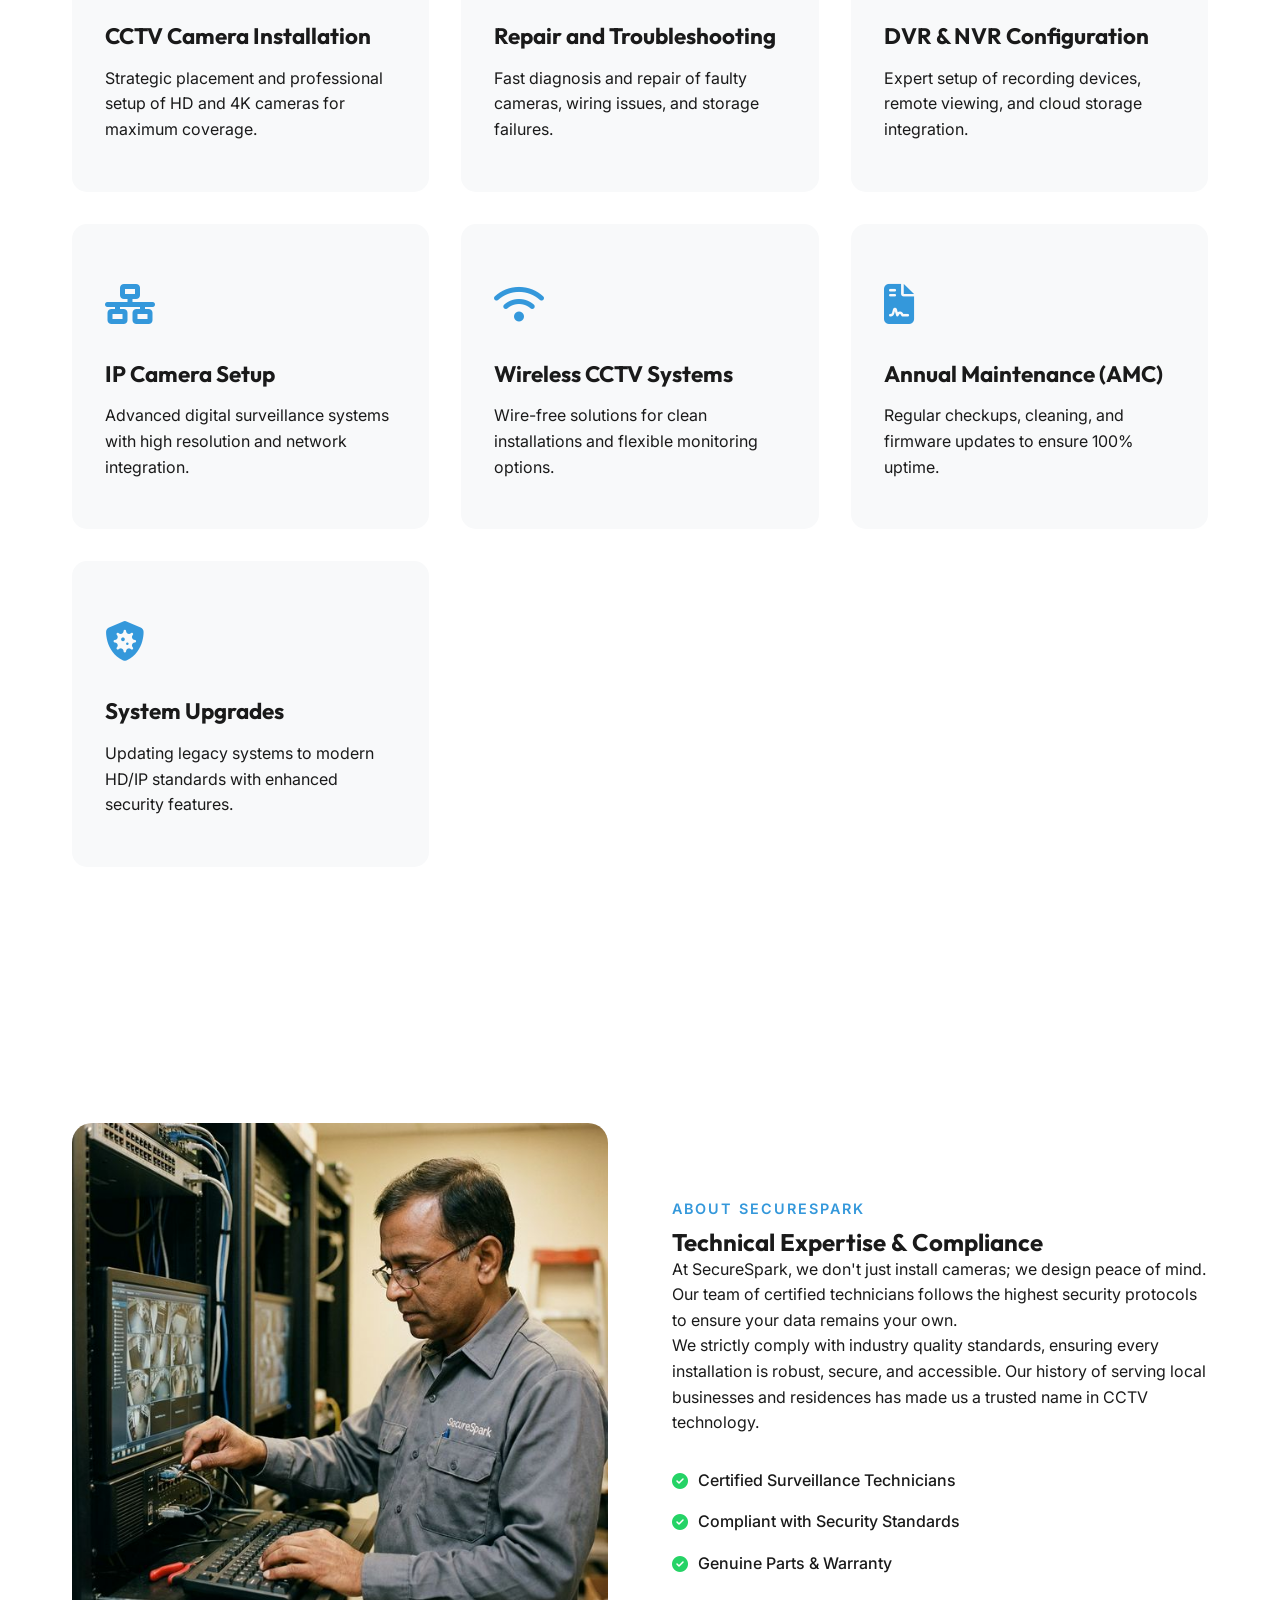
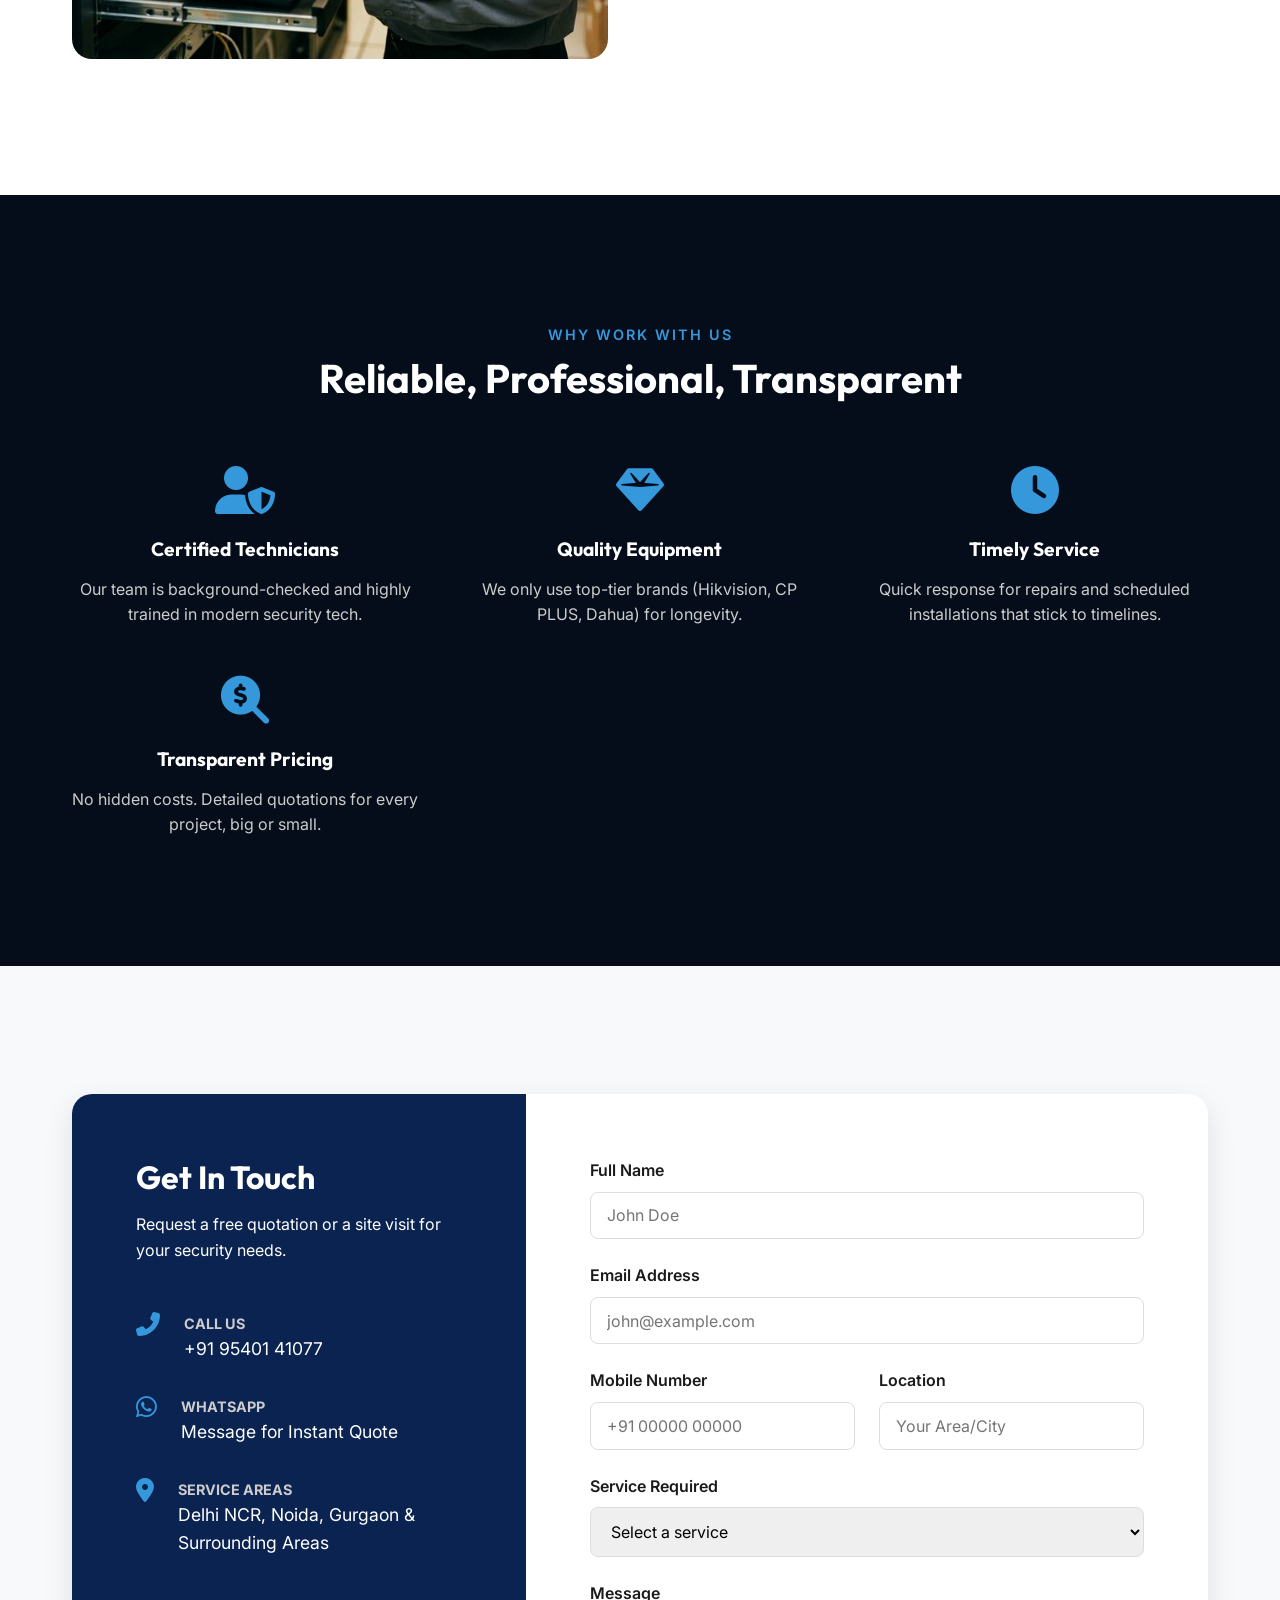
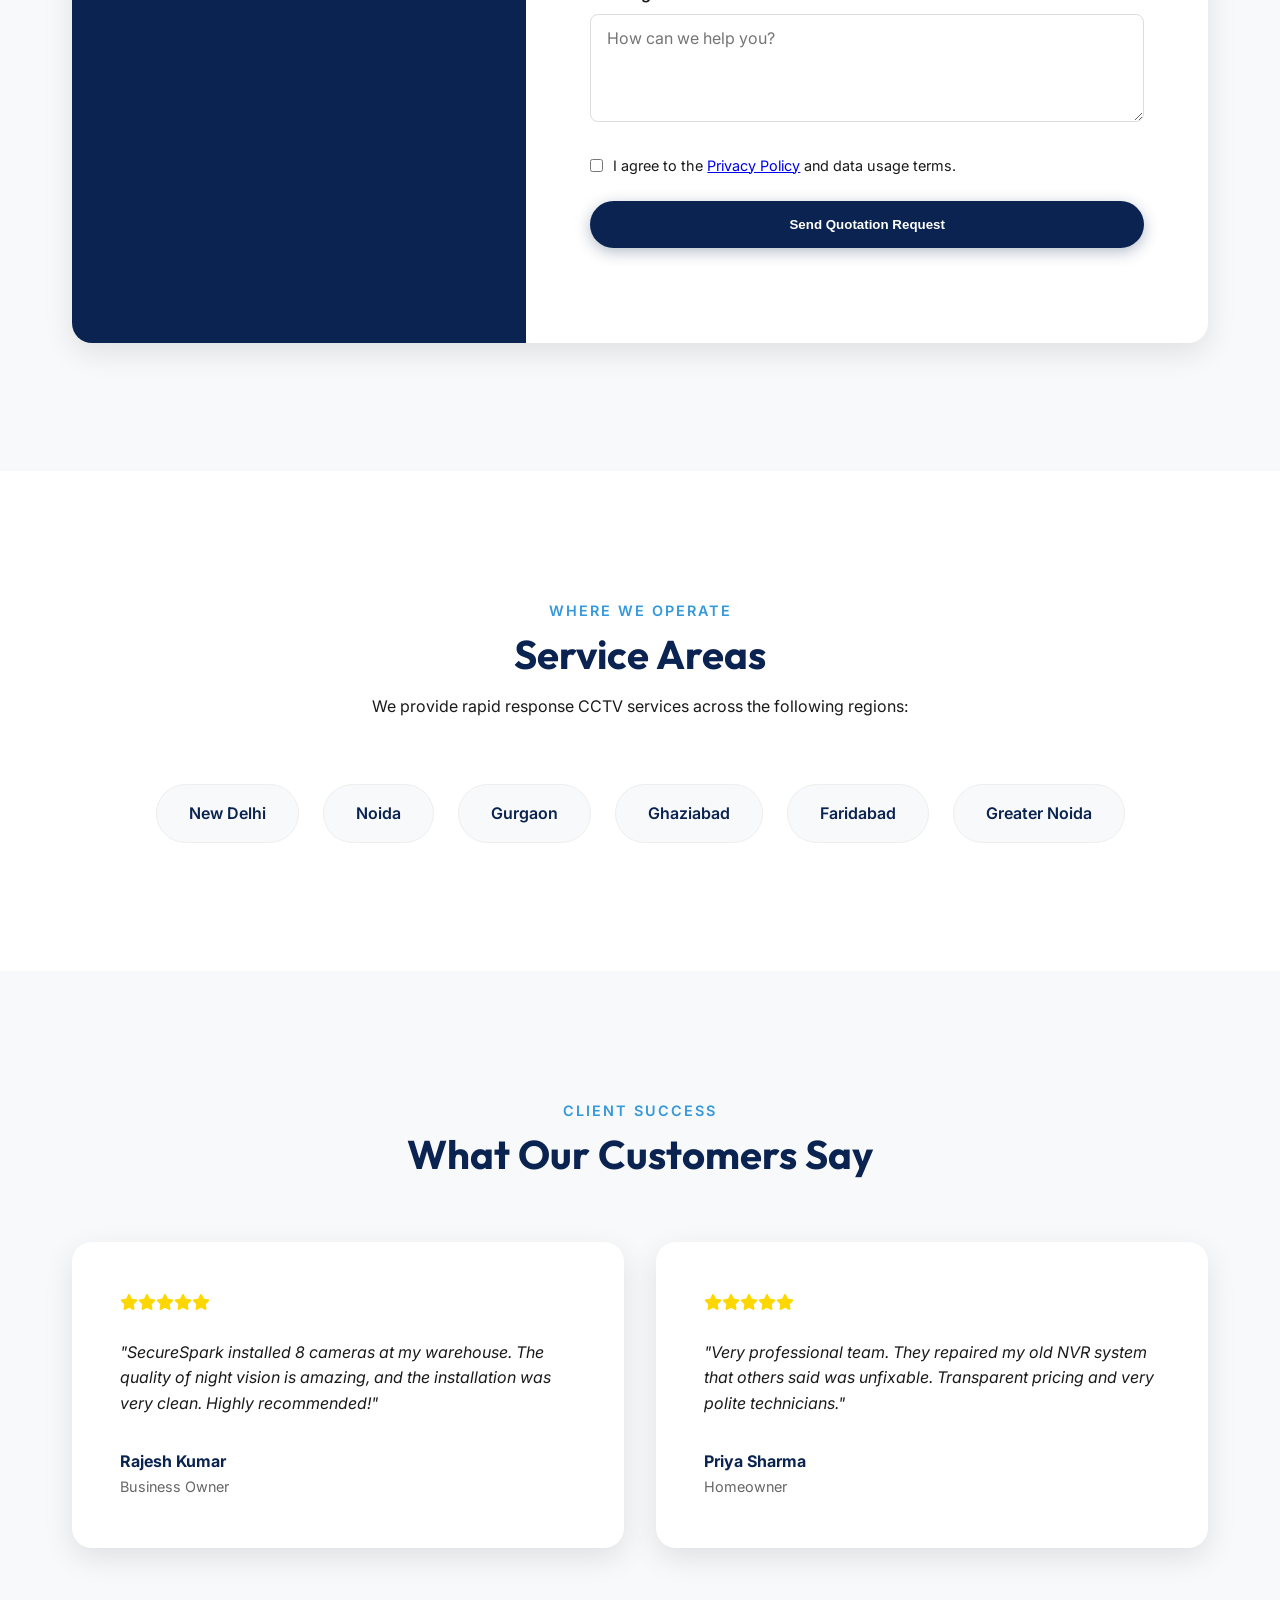
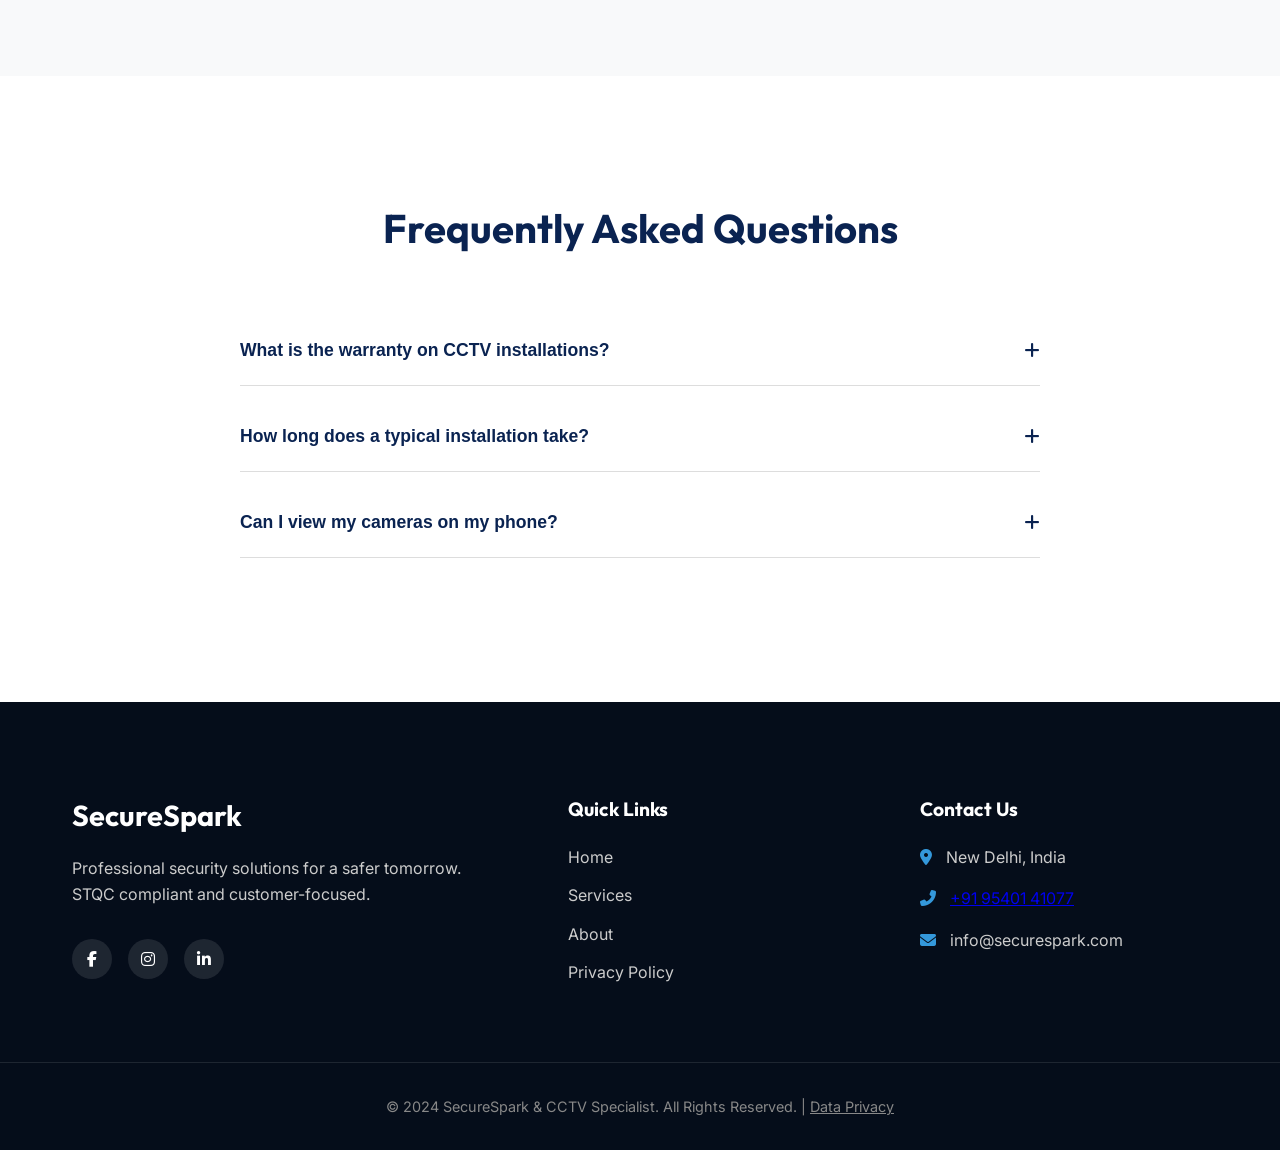
==== commit f4b6b4c9: "Add files via upload" ====
--- a/index.html
+++ b/index.html
@@ -25,6 +25,9 @@
 
     <!-- CSS Styles -->
     <link rel="stylesheet" href="styles.css">
+
+    <!-- Google reCAPTCHA -->
+    <script src="https://www.google.com/recaptcha/api.js" async defer></script>
 
     <!-- Structured Data (JSON-LD) for SEO -->
     <script type="application/ld+json">
@@ -305,9 +308,13 @@
                                 <label for="name">Full Name</label>
                                 <input type="text" id="name" name="name" placeholder="John Doe" required>
                             </div>
+                            <div class="form-group">
+                                <label for="email">Email Address</label>
+                                <input type="email" id="email" name="email" placeholder="john@example.com" required>
+                            </div>
                             <div class="form-row">
                                 <div class="form-group">
-                                    <label for="phone">Phone Number</label>
+                                    <label for="phone">Mobile Number</label>
                                     <input type="tel" id="phone" name="phone" placeholder="+91 00000 00000" required>
                                 </div>
                                 <div class="form-group">
@@ -340,6 +347,10 @@
                                 <label for="consent">I agree to the <a href="privacy.html">Privacy Policy</a> and data
                                     usage terms.</label>
                             </div>
+                            <!-- reCAPTCHA Widget -->
+                            <div class="g-recaptcha" data-sitekey="6LeIxAcTAAAAAJcZVRqyHh71UMIEGNQ_MXjiZKhI"
+                                style="margin-bottom: 1.5rem;"></div>
+
                             <button type="submit" class="btn btn-primary full-width">Send Quotation Request</button>
                             <p id="form-status" class="form-status"></p>
                         </form>
